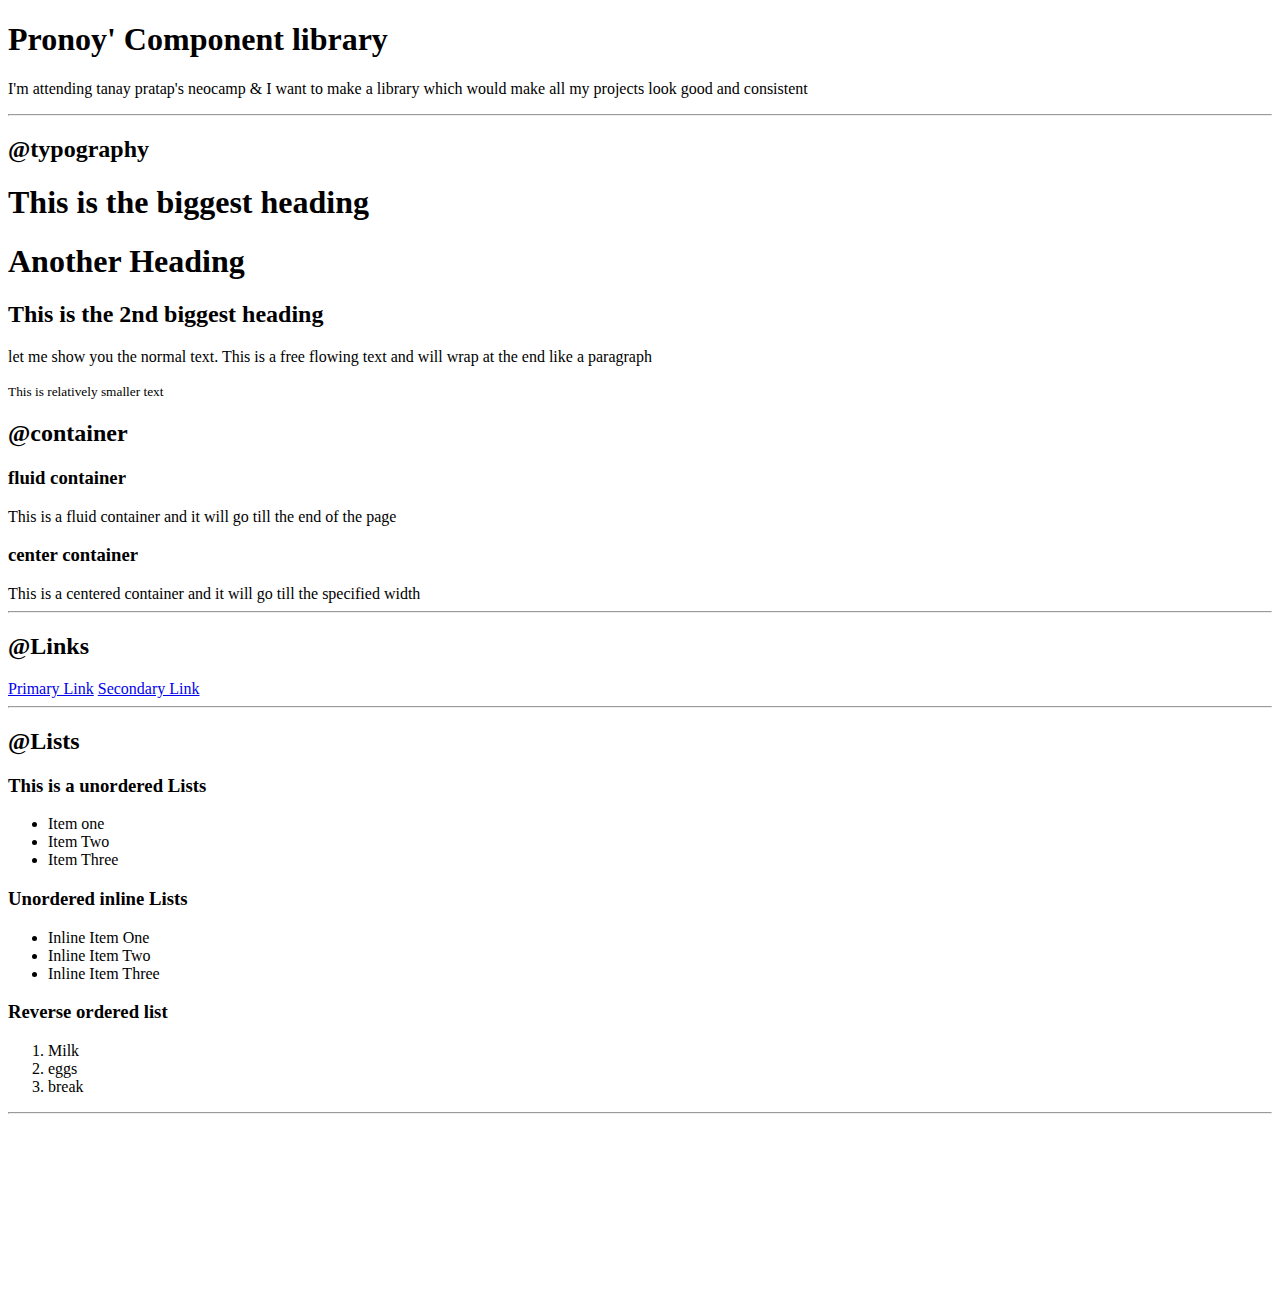
==== index.html @ f9fc20f1 "Lists" ====
<!DOCTYPE html>
<html lang="en">
<head>
    <meta charset="UTF-8">
    <meta name="viewport" content="width=device-width, initial-scale=1.0">
    <title>Component Library</title>
</head>
<body>
    <h1>Pronoy' Component library</h1>
    <p>I'm attending tanay pratap's neocamp & I want to make a library which would make all my 
        projects look good and consistent</p>

        <hr>


        <h2>@typography</h2>

        <h1>This is the biggest heading</h1> <h1> Another Heading</h1>
        <h2> This is the 2nd biggest heading </h2>
        <p> let me show you the normal text. This is a free flowing text and will wrap at the end
            like a paragraph</p>
            <small> This is relatively smaller text</small>
    
            <h2>@container</h2>

            <h3>fluid container</h3>   
            <div> This is a fluid container and it will go till the end of the page</div>

            <h3>center container</h3>   
            <div> This is a centered container and it will go till the specified width</div>
            
            <hr>
            
            <h2>@Links</h2> 
            <a href="/">Primary Link</a>
            <a href="/">Secondary Link</a>

            <hr>

            <h2>@Lists</h2>

            <h3> This is a unordered Lists</h3>
            <ul>
                <li>Item one</li>
                <li>Item Two</li>
                <li>Item Three</li>
            </ul>


            <h3>Unordered inline Lists</h3>

            <ul>
                <li>Inline Item One</li>
                <li>Inline Item Two</li>
                <li>Inline Item Three</li>
            </ul>

            <h3>Reverse ordered list</h3>

            <ol>
                <li>Milk</li>
                <li>eggs</li>
                <li>break</li>
            </ol>

<hr />

            


            
            
            
            
            
            
            
            
            
            
            
            
            
            
            <div style="height: 20vh;"></div>

</body>
</html>
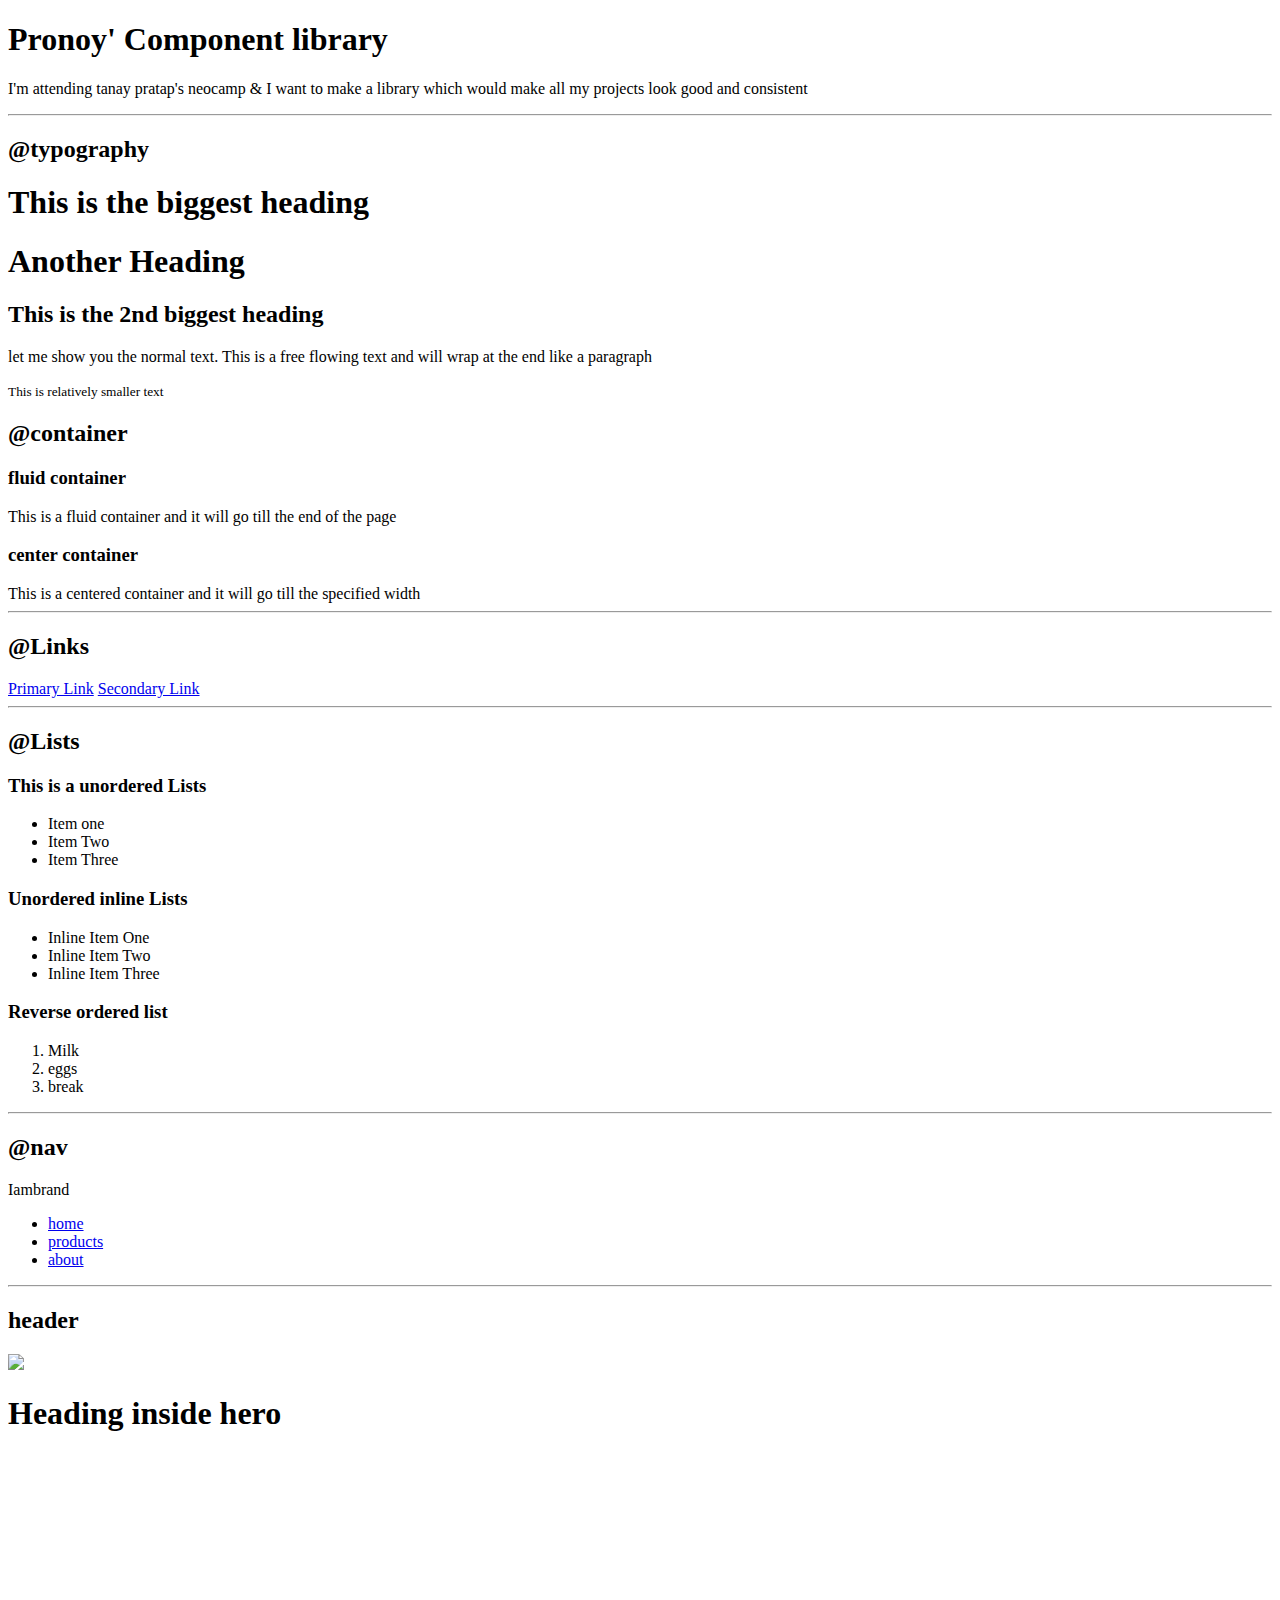
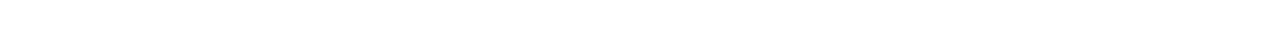
==== commit 218c927a: "wip: Image done" ====
--- a/index.html
+++ b/index.html
@@ -62,25 +62,38 @@
                 <li>eggs</li>
                 <li>break</li>
             </ol>
+            
+            
+            <hr />
 
-<hr />
+            <h2>@nav</h2>
 
-            
+            <nav>
+                <div>Iambrand</div>
+                <ul>
+                    <li>
+                        <a href="/">home</a>
+                    </li>
+                    <li>
+                        <a href="/">products</a>
+                    </li>
+                    <li>
+                        <a href="/">about</a>
+                    </li>
+                </ul>
+            </nav>
+
+            <hr>
 
 
-            
-            
-            
-            
-            
-            
-            
-            
-            
-            
-            
-            
-            
+            <h2>header</h2>
+
+            <header>
+                <img src="images/hero.svg" />
+                <h1>Heading inside hero </h1>
+            </header>
+
+
             
             <div style="height: 20vh;"></div>
 
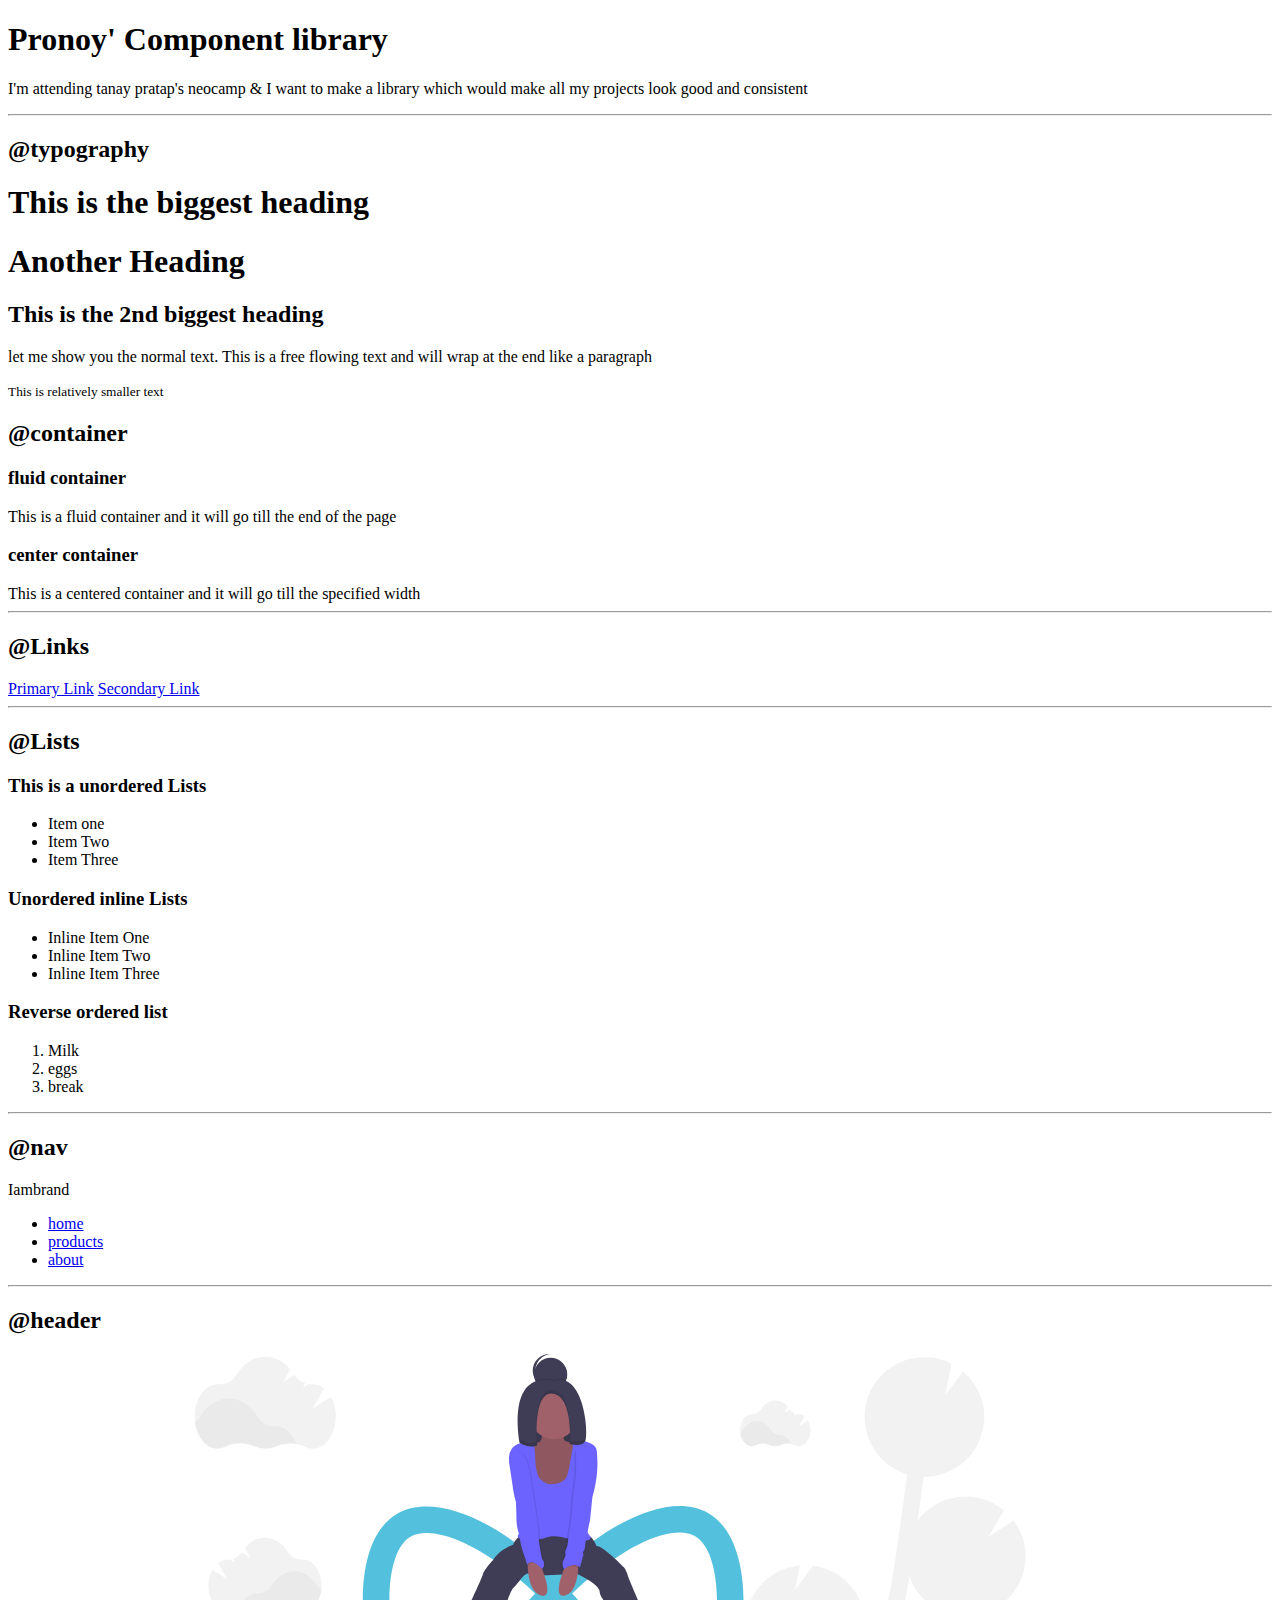
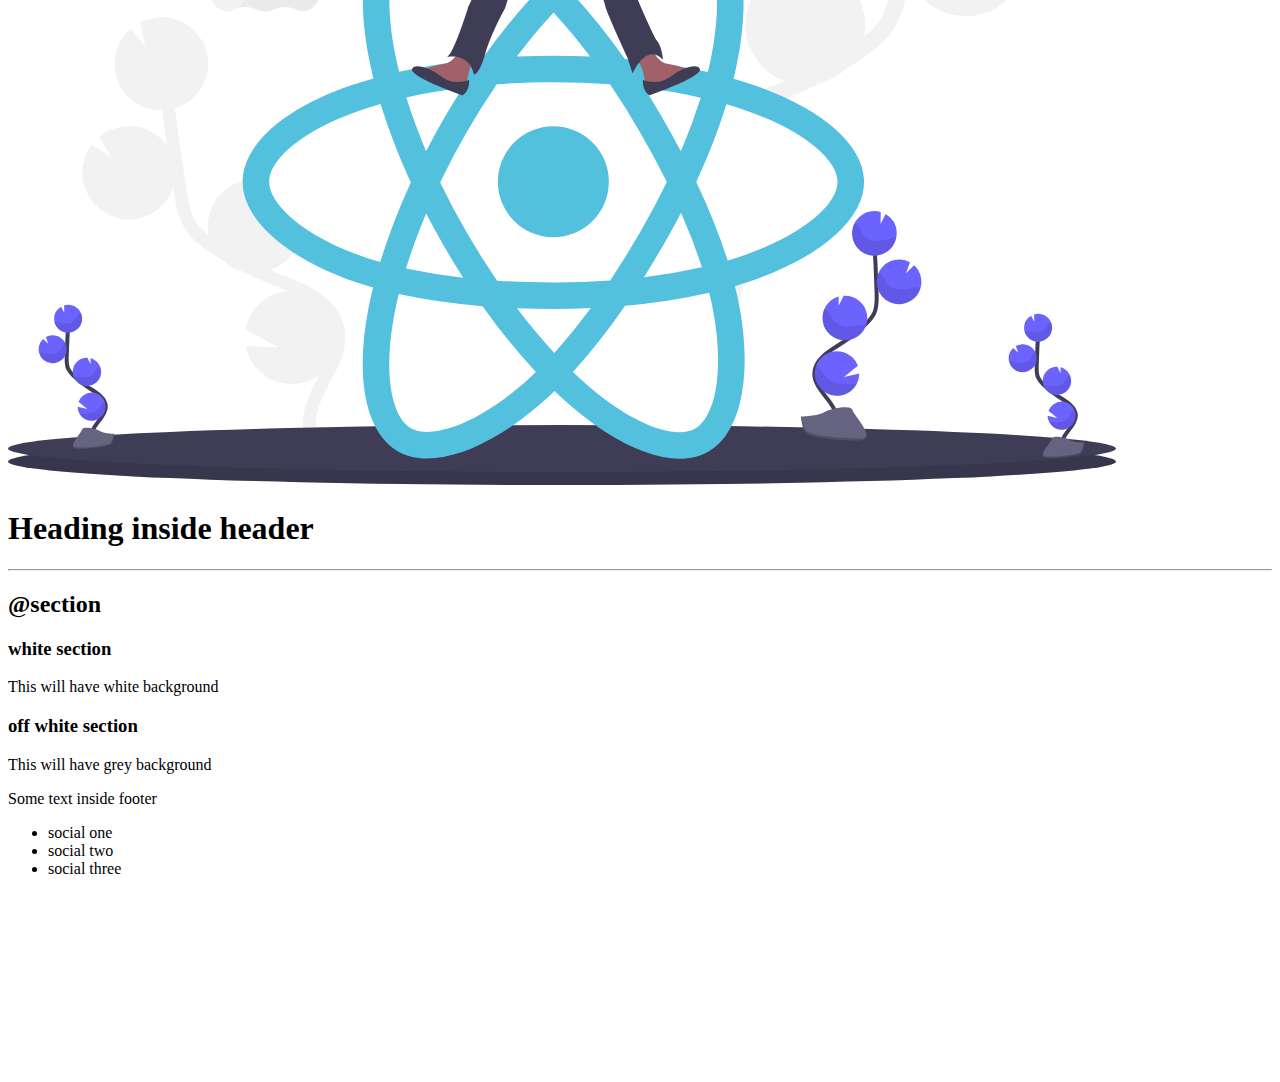
==== commit 8e8f4e52: "sections & footer" ====
--- a/index.html
+++ b/index.html
@@ -1,101 +1,129 @@
 <!DOCTYPE html>
 <html lang="en">
+
 <head>
     <meta charset="UTF-8">
     <meta name="viewport" content="width=device-width, initial-scale=1.0">
     <title>Component Library</title>
 </head>
+
 <body>
     <h1>Pronoy' Component library</h1>
-    <p>I'm attending tanay pratap's neocamp & I want to make a library which would make all my 
+    <p>I'm attending tanay pratap's neocamp & I want to make a library which would make all my
         projects look good and consistent</p>
 
-        <hr>
+    <hr>
 
 
-        <h2>@typography</h2>
+    <h2>@typography</h2>
 
-        <h1>This is the biggest heading</h1> <h1> Another Heading</h1>
-        <h2> This is the 2nd biggest heading </h2>
-        <p> let me show you the normal text. This is a free flowing text and will wrap at the end
-            like a paragraph</p>
-            <small> This is relatively smaller text</small>
-    
-            <h2>@container</h2>
+    <h1>This is the biggest heading</h1>
+    <h1> Another Heading</h1>
+    <h2> This is the 2nd biggest heading </h2>
+    <p> let me show you the normal text. This is a free flowing text and will wrap at the end
+        like a paragraph</p>
+    <small> This is relatively smaller text</small>
 
-            <h3>fluid container</h3>   
-            <div> This is a fluid container and it will go till the end of the page</div>
+    <h2>@container</h2>
 
-            <h3>center container</h3>   
-            <div> This is a centered container and it will go till the specified width</div>
-            
-            <hr>
-            
-            <h2>@Links</h2> 
-            <a href="/">Primary Link</a>
-            <a href="/">Secondary Link</a>
+    <h3>fluid container</h3>
+    <div> This is a fluid container and it will go till the end of the page</div>
 
-            <hr>
+    <h3>center container</h3>
+    <div> This is a centered container and it will go till the specified width</div>
 
-            <h2>@Lists</h2>
+    <hr>
 
-            <h3> This is a unordered Lists</h3>
-            <ul>
-                <li>Item one</li>
-                <li>Item Two</li>
-                <li>Item Three</li>
-            </ul>
+    <h2>@Links</h2>
+    <a href="/">Primary Link</a>
+    <a href="/">Secondary Link</a>
+
+    <hr>
+
+    <h2>@Lists</h2>
+
+    <h3> This is a unordered Lists</h3>
+    <ul>
+        <li>Item one</li>
+        <li>Item Two</li>
+        <li>Item Three</li>
+    </ul>
 
 
-            <h3>Unordered inline Lists</h3>
+    <h3>Unordered inline Lists</h3>
 
-            <ul>
-                <li>Inline Item One</li>
-                <li>Inline Item Two</li>
-                <li>Inline Item Three</li>
-            </ul>
+    <ul>
+        <li>Inline Item One</li>
+        <li>Inline Item Two</li>
+        <li>Inline Item Three</li>
+    </ul>
 
-            <h3>Reverse ordered list</h3>
+    <h3>Reverse ordered list</h3>
 
-            <ol>
-                <li>Milk</li>
-                <li>eggs</li>
-                <li>break</li>
-            </ol>
-            
-            
-            <hr />
-
-            <h2>@nav</h2>
-
-            <nav>
-                <div>Iambrand</div>
-                <ul>
-                    <li>
-                        <a href="/">home</a>
-                    </li>
-                    <li>
-                        <a href="/">products</a>
-                    </li>
-                    <li>
-                        <a href="/">about</a>
-                    </li>
-                </ul>
-            </nav>
-
-            <hr>
+    <ol>
+        <li>Milk</li>
+        <li>eggs</li>
+        <li>break</li>
+    </ol>
 
 
-            <h2>header</h2>
+    <hr />
 
-            <header>
-                <img src="images/hero.svg" />
-                <h1>Heading inside hero </h1>
-            </header>
+    <h2>@nav</h2>
+
+    <nav>
+        <div>Iambrand</div>
+        <ul>
+            <li>
+                <a href="/">home</a>
+            </li>
+            <li>
+                <a href="/">products</a>
+            </li>
+            <li>
+                <a href="/">about</a>
+            </li>
+        </ul>
+    </nav>
+
+    <hr>
 
 
-            
-            <div style="height: 20vh;"></div>
+    <h2>@header</h2>
+
+    <header>
+        <img src="Images/hero.svg" />
+        <h1>Heading inside header </h1>
+    </header>
+
+    <hr>
+
+    <h2>@section</h2>
+    <section>
+        <h3>white section</h3>
+        <p>This will have white background</p>
+    </section>
+
+    <section>
+        <h3>off white section</h3>
+        <p>This will have grey background</p>
+    </section>
+
+    <footer>
+        <div>Some text inside footer</div>
+        <ul>
+            <li>social one</li>
+            <li>social two</li>
+            <li>social three</li>
+        </ul>
+    </footer>
+
+
+
+
+
+    <div style="height: 20vh;"></div>
 
 </body>
+
 </html>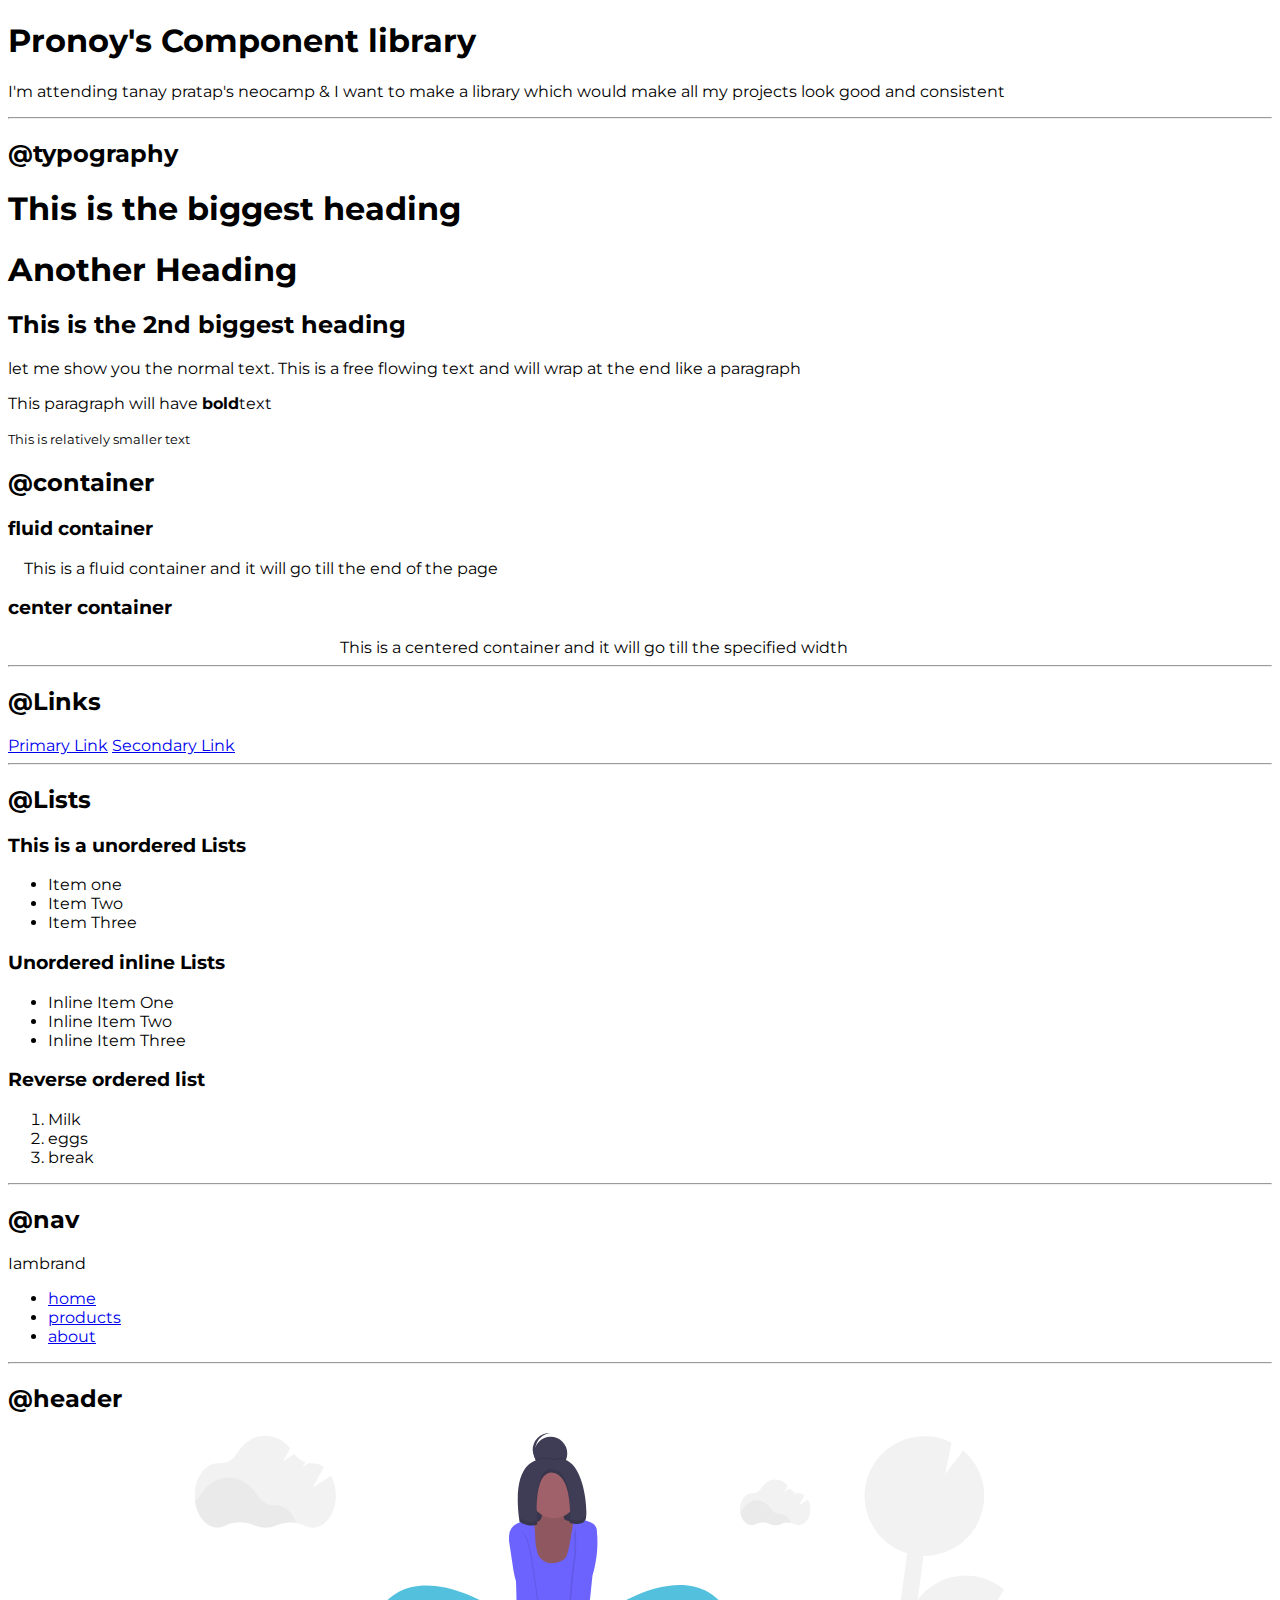
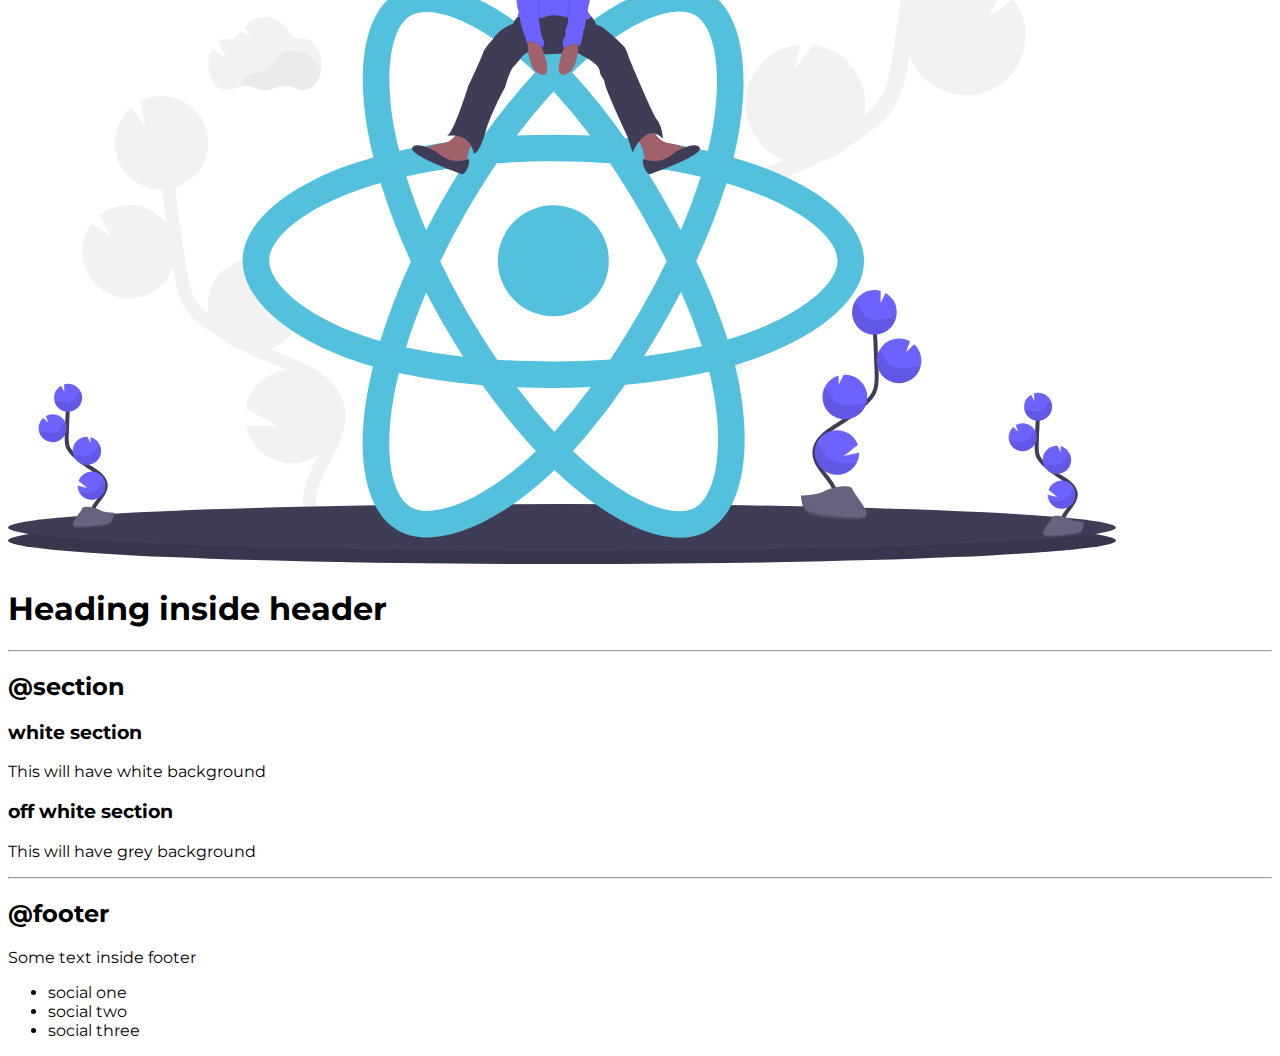
==== commit 0ab0d49a: "container" ====
--- a/index.html
+++ b/index.html
@@ -5,14 +5,15 @@
     <meta charset="UTF-8">
     <meta name="viewport" content="width=device-width, initial-scale=1.0">
     <title>Component Library</title>
+    <link href="style.css" rel="stylesheet" />
 </head>
 
 <body>
-    <h1>Pronoy' Component library</h1>
+    <h1>Pronoy's Component library</h1>
     <p>I'm attending tanay pratap's neocamp & I want to make a library which would make all my
         projects look good and consistent</p>
 
-    <hr>
+    <hr> 
 
 
     <h2>@typography</h2>
@@ -22,15 +23,17 @@
     <h2> This is the 2nd biggest heading </h2>
     <p> let me show you the normal text. This is a free flowing text and will wrap at the end
         like a paragraph</p>
+        <p>This paragraph will have <strong>bold</strong>text</p>
     <small> This is relatively smaller text</small>
 
     <h2>@container</h2>
 
     <h3>fluid container</h3>
-    <div> This is a fluid container and it will go till the end of the page</div>
+    <div class="container"> This is a fluid container and it will go till the end of the page</div>
 
     <h3>center container</h3>
-    <div> This is a centered container and it will go till the specified width</div>
+    <div class="container
+    container-center"> This is a centered container and it will go till the specified width</div>
 
     <hr>
 
@@ -108,6 +111,9 @@
         <h3>off white section</h3>
         <p>This will have grey background</p>
     </section>
+    <hr>
+
+    <h2>@footer</h2>
 
     <footer>
         <div>Some text inside footer</div>
@@ -122,7 +128,8 @@
 
 
 
-    <div style="height: 20vh;"></div>
+    <!-- <div style="height: 20vh;"></div> -->
+    
 
 </body>
 
--- a/style.css
+++ b/style.css
@@ -0,0 +1,15 @@
+@import url('https://fonts.googleapis.com/css2?family=Montserrat:wght@700&display=swap');
+body{
+    font-family: 'Montserrat', sans-serif;
+}
+
+
+.container {
+    padding-left: 1rem;
+    padding-right: 1rem;
+}
+
+.container-center{
+    max-width: 600px;
+    margin: auto;
+}
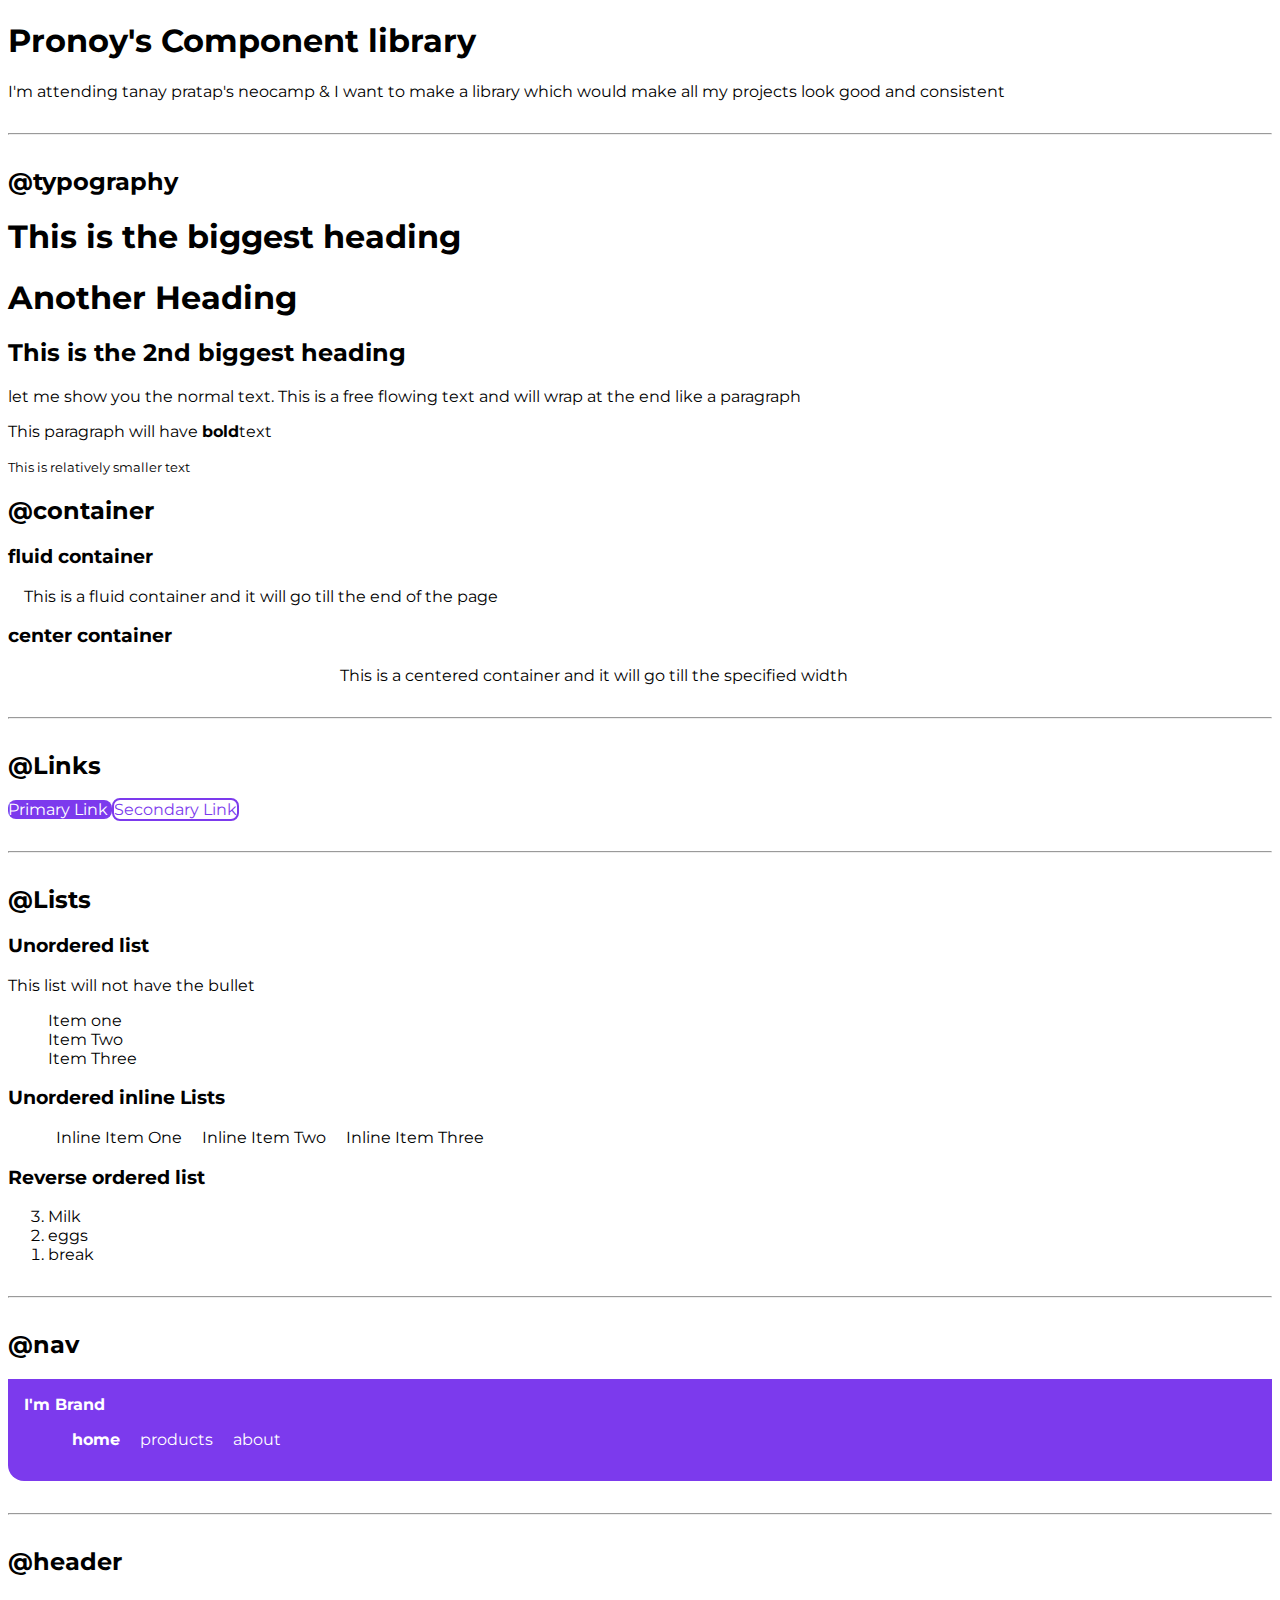
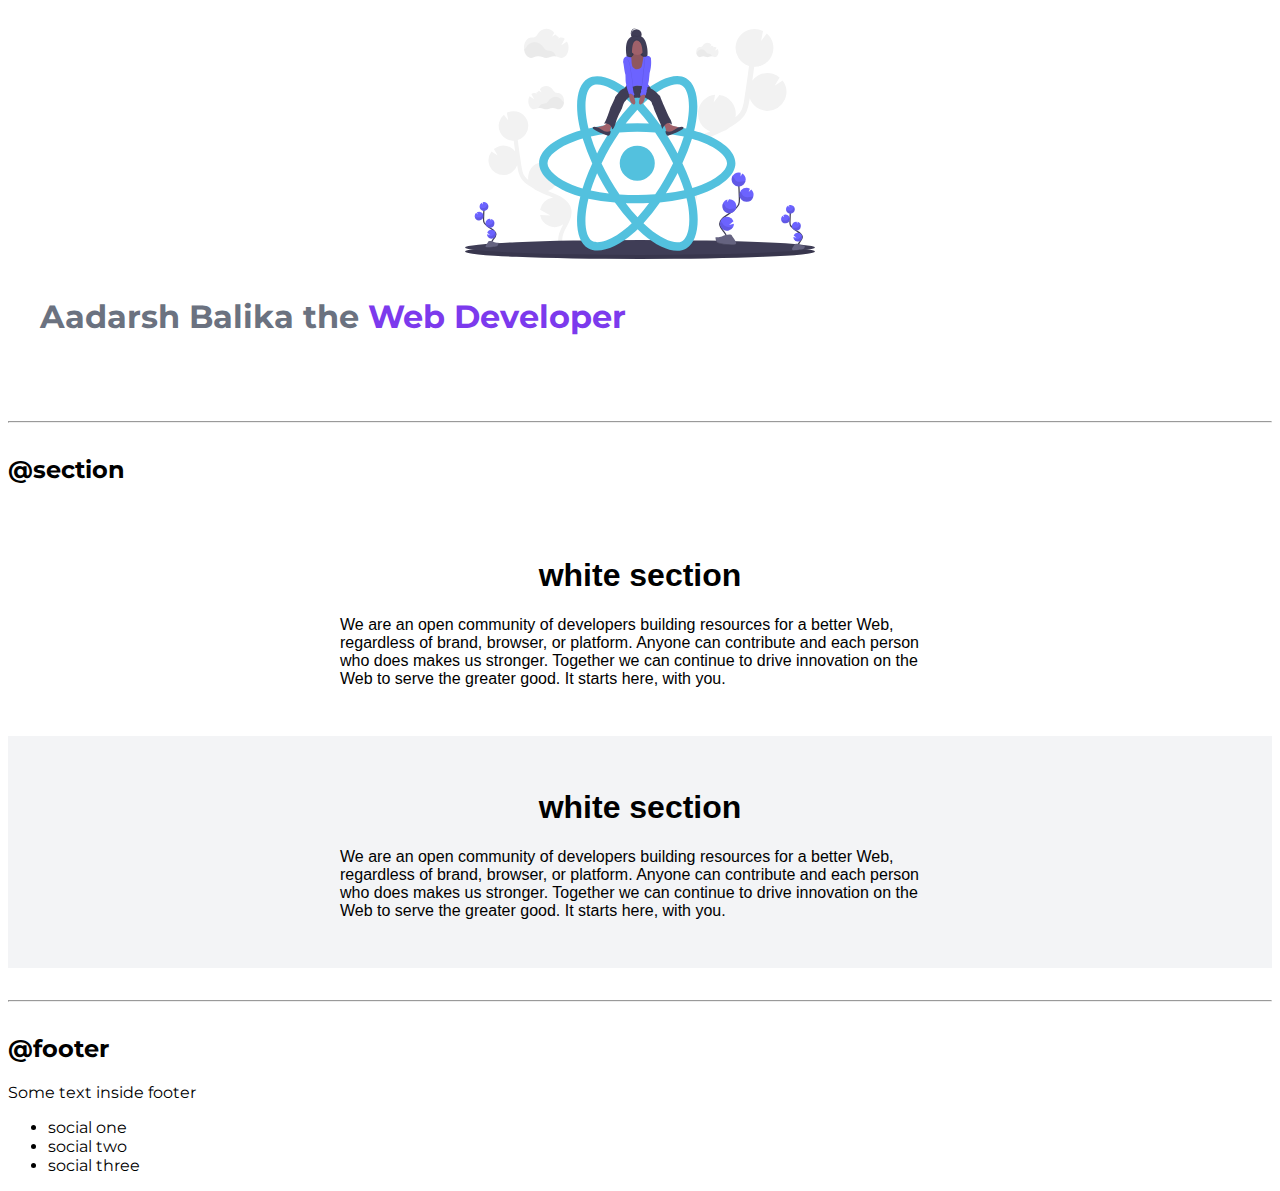
==== commit 95c1c84f: "section" ====
--- a/index.html
+++ b/index.html
@@ -5,15 +5,24 @@
     <meta charset="UTF-8">
     <meta name="viewport" content="width=device-width, initial-scale=1.0">
     <title>Component Library</title>
+    <!-- 3rd way of doing CSS-->
     <link href="style.css" rel="stylesheet" />
+    <!-- 1st way of doing CSS: Style tag
+        <style>
+        body {
+            color: red;
+        }
+    </style> -->
 </head>
 
 <body>
     <h1>Pronoy's Component library</h1>
+    <!-- 2nd way of doing CSS style="color: red"-->
+
     <p>I'm attending tanay pratap's neocamp & I want to make a library which would make all my
         projects look good and consistent</p>
 
-    <hr> 
+    <hr>
 
 
     <h2>@typography</h2>
@@ -23,7 +32,7 @@
     <h2> This is the 2nd biggest heading </h2>
     <p> let me show you the normal text. This is a free flowing text and will wrap at the end
         like a paragraph</p>
-        <p>This paragraph will have <strong>bold</strong>text</p>
+    <p>This paragraph will have <strong>bold</strong>text</p>
     <small> This is relatively smaller text</small>
 
     <h2>@container</h2>
@@ -32,21 +41,34 @@
     <div class="container"> This is a fluid container and it will go till the end of the page</div>
 
     <h3>center container</h3>
-    <div class="container
-    container-center"> This is a centered container and it will go till the specified width</div>
+    <div class="container container-center"> This is a centered container and it will go till the specified width</div>
 
     <hr>
 
     <h2>@Links</h2>
-    <a href="/">Primary Link</a>
-    <a href="/">Secondary Link</a>
+
+    <a class="link link-primary" href="/"> Primary Link
+    </a>
+    <a class="link link-secondary" href="/"> Secondary
+        Link </a>
+    <!--
+            Ths also works :) 
+            <a class="link link-primary" style="border:#7C3AED; border-width:2px; border-style:solid;" href="/"> Primary Link
+            </a>  
+            <a class="link link-secondary" style="border:#7C3AED; border-width:2px; border-style:solid;" href="/"> Secondary
+            Link </a>
+        -->
 
     <hr>
 
     <h2>@Lists</h2>
 
-    <h3> This is a unordered Lists</h3>
-    <ul>
+    <h3>Unordered list</h3>
+
+    <p> This list will not have the bullet</p>
+
+
+    <ul class="list-non-bullet">
         <li>Item one</li>
         <li>Item Two</li>
         <li>Item Three</li>
@@ -55,15 +77,15 @@
 
     <h3>Unordered inline Lists</h3>
 
-    <ul>
-        <li>Inline Item One</li>
-        <li>Inline Item Two</li>
-        <li>Inline Item Three</li>
+    <ul class="list-non-bullet">
+        <li class="list-item-inline">Inline Item One</li>
+        <li class="list-item-inline">Inline Item Two</li>
+        <li class="list-item-inline">Inline Item Three</li>
     </ul>
 
     <h3>Reverse ordered list</h3>
 
-    <ol>
+    <ol reversed>
         <li>Milk</li>
         <li>eggs</li>
         <li>break</li>
@@ -74,17 +96,17 @@
 
     <h2>@nav</h2>
 
-    <nav>
-        <div>Iambrand</div>
-        <ul>
-            <li>
-                <a href="/">home</a>
+    <nav class="navigation">
+        <div class="nav-brand">I'm Brand</div>
+        <ul class="list-non-bullet">
+            <li class="list-item-inline">
+                <a class="link link-active" href="/">home</a>
             </li>
-            <li>
-                <a href="/">products</a>
+            <li class="list-item-inline">
+                <a class="link" href="/">products</a>
             </li>
-            <li>
-                <a href="/">about</a>
+            <li class="list-item-inline">
+                <a class="link" href="/">about</a>
             </li>
         </ul>
     </nav>
@@ -94,22 +116,28 @@
 
     <h2>@header</h2>
 
-    <header>
-        <img src="Images/hero.svg" />
-        <h1>Heading inside header </h1>
+    <header class="hero">
+        <img class="hero-img" src="Images/hero.svg" />
+        <h1 class="hero-heading">Aadarsh Balika the <span class="heading-inverted">Web Developer</span> </h1>
+        <!--For Highlighting texts-->
     </header>
-
+    <!--OR you can go with "<h1 class="hero-heading">Aadarsh Balika the <span style="color: var(--primary-color);">Web Developer</span> </h1>"-->
     <hr>
 
     <h2>@section</h2>
-    <section>
-        <h3>white section</h3>
-        <p>This will have white background</p>
+    <section class="section">
+        <div class="container container-center">
+            <h1>white section</h1>
+        <p>We are an open community of developers building resources for a better Web, regardless of brand, browser, or platform. Anyone can contribute and each person who does makes us stronger. Together we can continue to drive innovation on the Web to serve the greater good. It starts here, with you.</p>
+                
+    </div>
     </section>
 
-    <section>
-        <h3>off white section</h3>
-        <p>This will have grey background</p>
+    <section class="section ow">
+        <div class="container container-center">
+            <h1>white section</h1>
+        <p>We are an open community of developers building resources for a better Web, regardless of brand, browser, or platform. Anyone can contribute and each person who does makes us stronger. Together we can continue to drive innovation on the Web to serve the greater good. It starts here, with you.</p>
+        </div>
     </section>
     <hr>
 
@@ -129,7 +157,7 @@
 
 
     <!-- <div style="height: 20vh;"></div> -->
-    
+
 
 </body>
 
--- a/style.css
+++ b/style.css
@@ -1,15 +1,131 @@
 @import url('https://fonts.googleapis.com/css2?family=Montserrat:wght@700&display=swap');
-body{
-    font-family: 'Montserrat', sans-serif;
+
+:root {
+    --primary-color: #7C3AED;
+    --dark-gray: #6b7280;
+    --off-white: #F3F4F6;
 }
 
+/**Define all your colors in the color pallet then use it whenever you want**/
+
+body {
+    font-family: 'Montserrat',
+        sans-serif;
+}
+
+hr {
+    margin: 2rem 0rem;
+    /**top is 2, right & left is 0**/
+}
+
+/** Padding goes like top->right->bottom->left
+If ou give only top & right, top one will be applied to bottom and right one will be applied to left**/
 
 .container {
-    padding-left: 1rem;
-    padding-right: 1rem;
+    padding: 0rem 1rem;
 }
 
-.container-center{
+.container-center {
     max-width: 600px;
     margin: auto;
 }
+
+/* Links */
+
+.link {
+    text-decoration: none;
+    padding: 0.5rem, 1rem;
+
+}
+
+.link-primary {
+    background-color: var(--primary-color);
+    border-radius: 0.5rem;
+    /**Put space btween "0" and ".5" ie. "0 .5 and see what happens"**/
+    color: white
+}
+
+.link-secondary {
+    color: var(--primary-color);
+    border-radius: 0.5rem;
+    border: 2px solid var(--primary-color)
+}
+
+/** look into BEM naming convention for CSS **/
+
+/** Lists **/
+
+.list-non-bullet {
+    list-style: none;
+}
+
+.list-item-inline {
+    display: inline;
+    padding: 0rem 0.5rem;
+}
+
+/** Navigation **/
+
+.navigation {
+    background-color: var(--primary-color);
+    color: white;
+    padding: 1rem;
+    border-bottom-left-radius: 1rem;
+}
+
+.navigation .nav-brand {
+    font-weight: bold;
+}
+
+.navigation .nav-pills {
+    text-align: right;
+}
+
+.navigation .link {
+    color: white;
+}
+
+/*Inside Navigation there's a link class whose text I wanna change*/
+
+.navigation .link-active {
+    font-weight: bold;
+}
+
+/** Header **/
+
+.hero {
+    padding: 2rem;
+}
+
+.hero .hero-img {
+    max-width: 350px;
+    display: block;
+    margin: auto;
+}
+
+.hero .hero-heading {
+    padding-top: 1rem;
+    color: var(--dark-gray);
+}
+
+.hero .hero-heading .heading-inverted {
+    color: var(--primary-color);
+}
+
+/** For Highlighting Texts **/
+
+/** Section **/
+
+.section {
+    padding: 2rem;
+    font-family: sans-serif;
+}
+
+.section h1 {
+    text-align: center;
+}
+
+.ow {
+    background-color: var(--off-white);
+
+}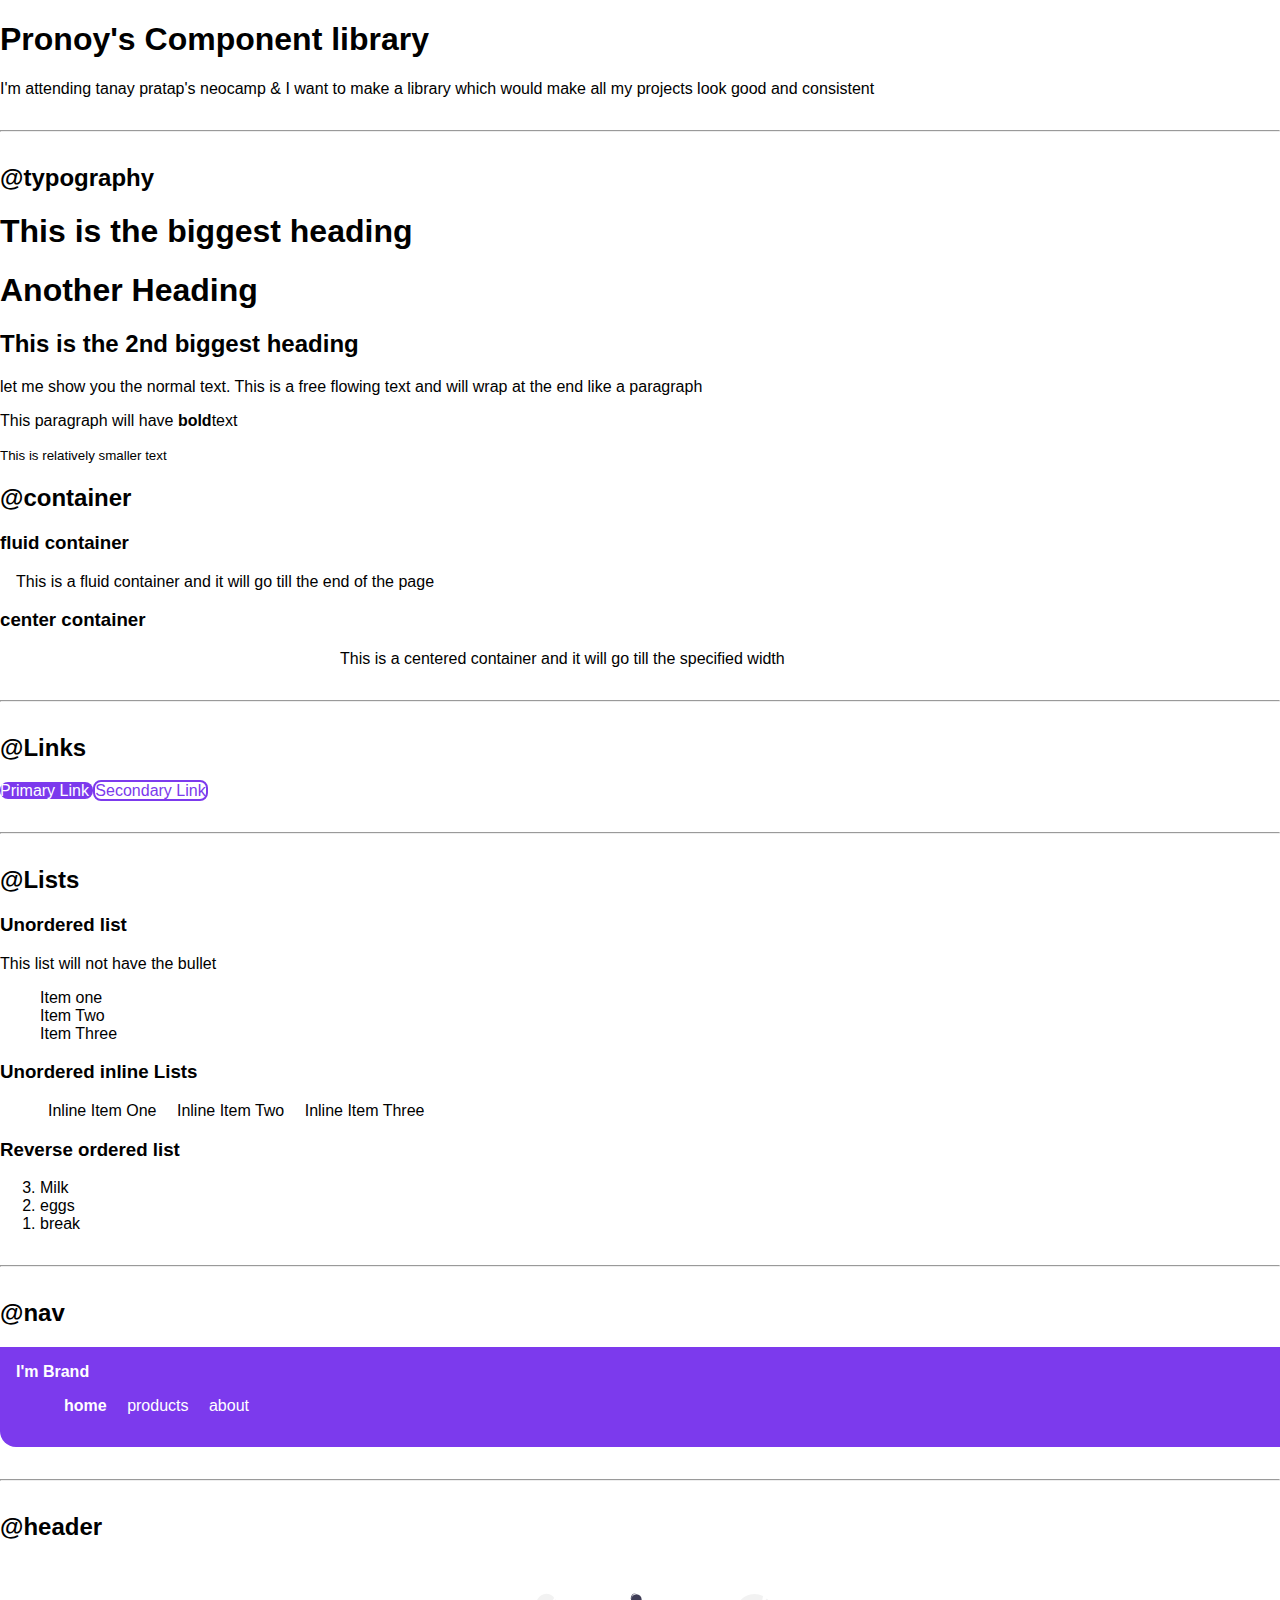
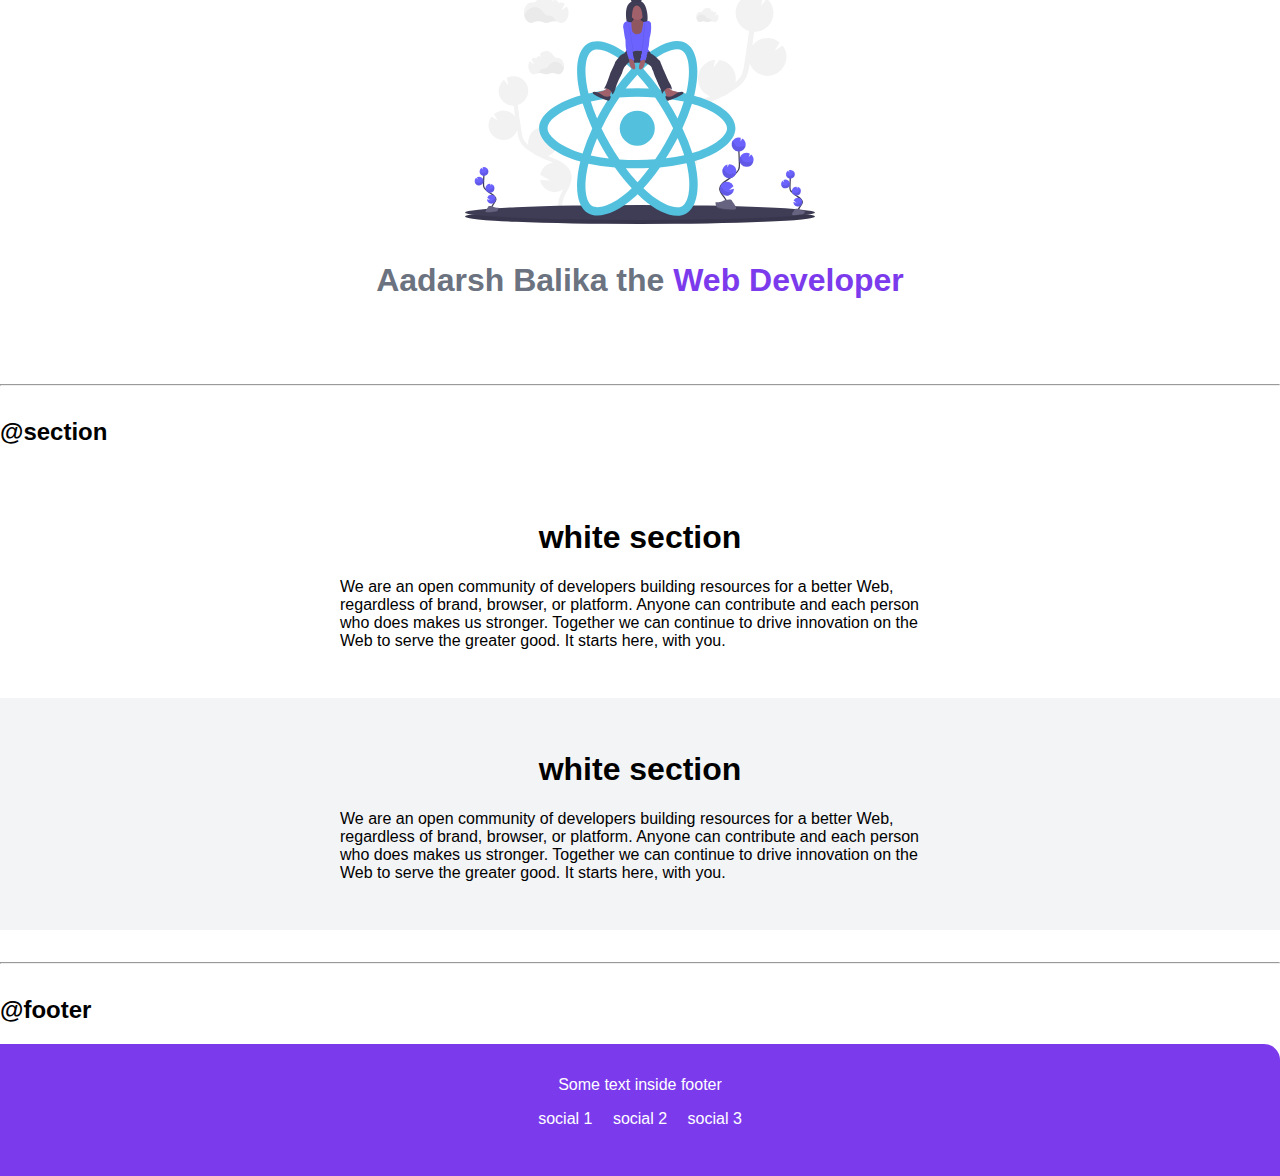
==== commit 9ca15a8e: "footer" ====
--- a/index.html
+++ b/index.html
@@ -15,7 +15,7 @@
     </style> -->
 </head>
 
-<body>
+<body style="font-family: sans-serif;">
     <h1>Pronoy's Component library</h1>
     <!-- 2nd way of doing CSS style="color: red"-->
 
@@ -96,11 +96,11 @@
 
     <h2>@nav</h2>
 
-    <nav class="navigation">
+    <nav style="font-family: sans-serif;" class="navigation">
         <div class="nav-brand">I'm Brand</div>
         <ul class="list-non-bullet">
             <li class="list-item-inline">
-                <a class="link link-active" href="/">home</a>
+                <a class="link link-active " href="/">home</a>
             </li>
             <li class="list-item-inline">
                 <a class="link" href="/">products</a>
@@ -128,27 +128,37 @@
     <section class="section">
         <div class="container container-center">
             <h1>white section</h1>
-        <p>We are an open community of developers building resources for a better Web, regardless of brand, browser, or platform. Anyone can contribute and each person who does makes us stronger. Together we can continue to drive innovation on the Web to serve the greater good. It starts here, with you.</p>
-                
-    </div>
+            <p>We are an open community of developers building resources for a better Web, regardless of brand, browser,
+                or platform. Anyone can contribute and each person who does makes us stronger. Together we can continue
+                to drive innovation on the Web to serve the greater good. It starts here, with you.</p>
+
+        </div>
     </section>
 
     <section class="section ow">
         <div class="container container-center">
             <h1>white section</h1>
-        <p>We are an open community of developers building resources for a better Web, regardless of brand, browser, or platform. Anyone can contribute and each person who does makes us stronger. Together we can continue to drive innovation on the Web to serve the greater good. It starts here, with you.</p>
+            <p>We are an open community of developers building resources for a better Web, regardless of brand, browser,
+                or platform. Anyone can contribute and each person who does makes us stronger. Together we can continue
+                to drive innovation on the Web to serve the greater good. It starts here, with you.</p>
         </div>
     </section>
     <hr>
 
     <h2>@footer</h2>
 
-    <footer>
-        <div>Some text inside footer</div>
-        <ul>
-            <li>social one</li>
-            <li>social two</li>
-            <li>social three</li>
+    <footer class="footer">
+        <div class="footer-header">Some text inside footer</div>
+        <ul class="social-links list-non-bullet">
+            <li class="list-item-inline">
+                <a class="link" href="/"> social 1 </a>
+            </li>
+            <li class="list-item-inline">
+                <a class="link" href="/"> social 2 </a>
+            </li>
+            <li class="list-item-inline">
+                <a class="link" href="/"> social 3 </a>
+            </li>
         </ul>
     </footer>
 
--- a/style.css
+++ b/style.css
@@ -11,6 +11,7 @@
 body {
     font-family: 'Montserrat',
         sans-serif;
+        margin: 0px;
 }
 
 hr {
@@ -104,6 +105,7 @@
 }
 
 .hero .hero-heading {
+    text-align: center;
     padding-top: 1rem;
     color: var(--dark-gray);
 }
@@ -128,4 +130,22 @@
 .ow {
     background-color: var(--off-white);
 
-}+}
+
+/** Footer **/
+
+.footer {
+    background-color: var(--primary-color);
+    padding: 2rem;
+    text-align: center;
+    color: white;
+    border-top-right-radius: 1rem;
+}
+
+.footer .link {
+    color: white;
+}
+
+.footer ul {
+    padding-inline-start: 0px;
+}
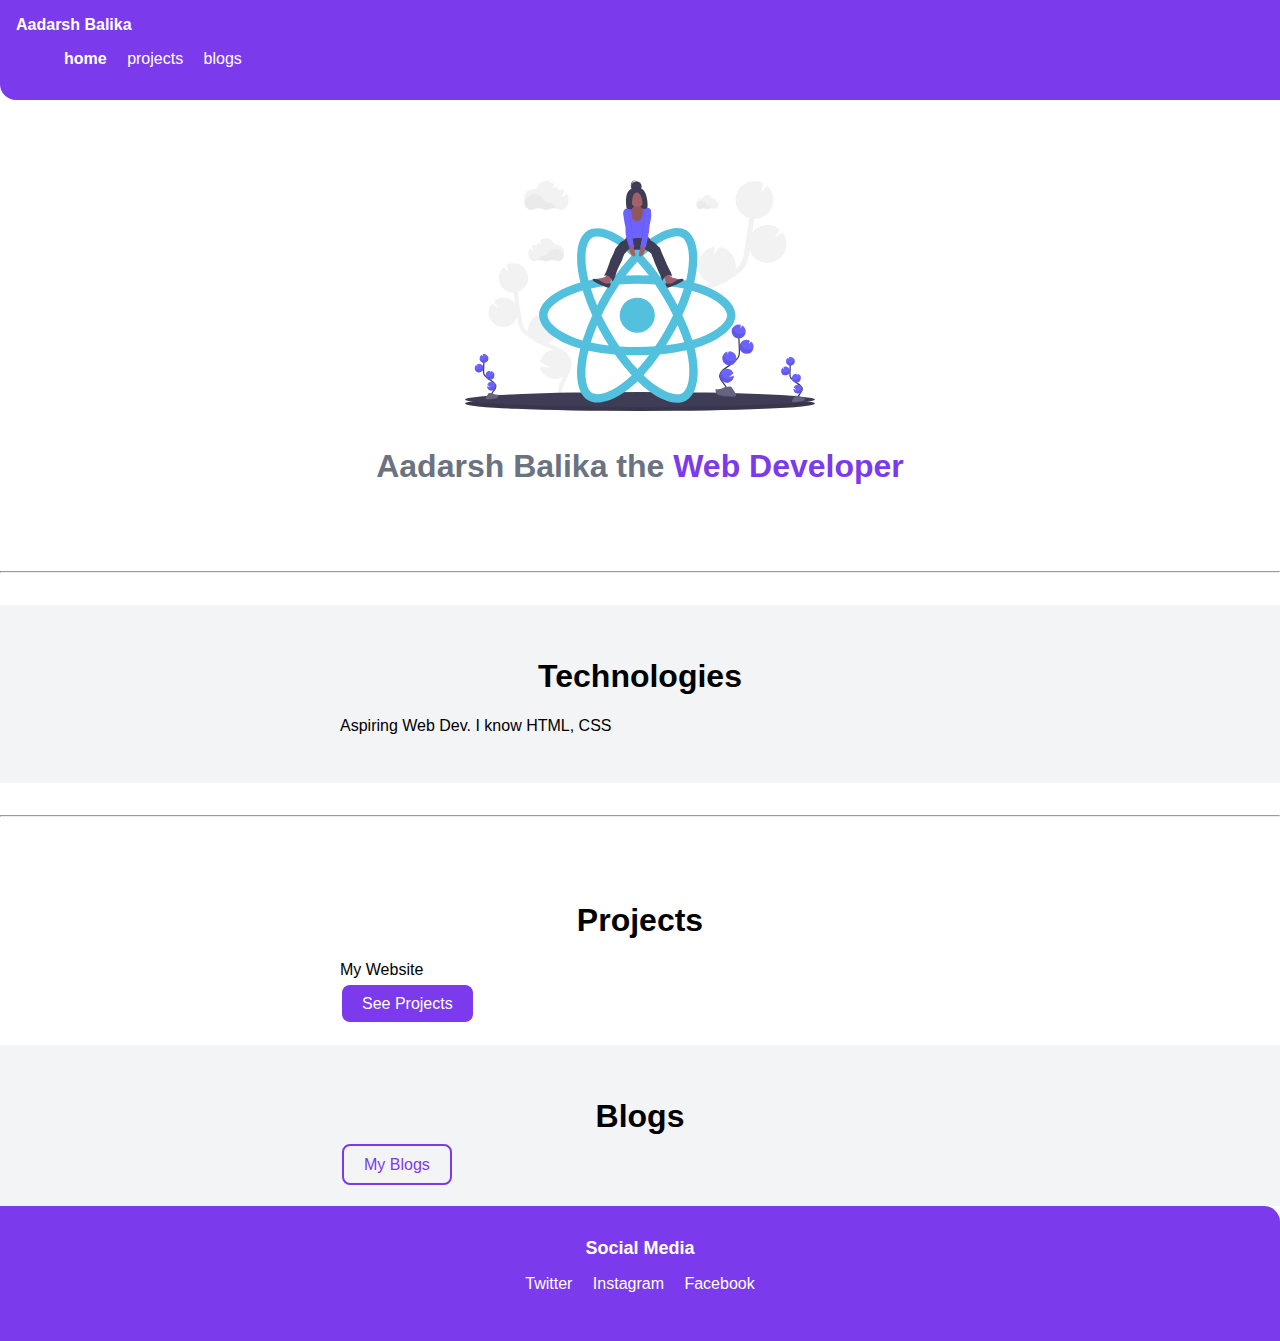
==== commit 9ab405f5: "Ready to launch🚀🚀" ====
--- a/index.html
+++ b/index.html
@@ -1,120 +1,27 @@
 <!DOCTYPE html>
 <html lang="en">
-
 <head>
     <meta charset="UTF-8">
+    <meta http-equiv="X-UA-Compatible" content="IE=edge">
     <meta name="viewport" content="width=device-width, initial-scale=1.0">
-    <title>Component Library</title>
-    <!-- 3rd way of doing CSS-->
+    <title>Home | Aadarsh Balika </title>
     <link href="style.css" rel="stylesheet" />
-    <!-- 1st way of doing CSS: Style tag
-        <style>
-        body {
-            color: red;
-        }
-    </style> -->
 </head>
-
 <body style="font-family: sans-serif;">
-    <h1>Pronoy's Component library</h1>
-    <!-- 2nd way of doing CSS style="color: red"-->
-
-    <p>I'm attending tanay pratap's neocamp & I want to make a library which would make all my
-        projects look good and consistent</p>
-
-    <hr>
-
-
-    <h2>@typography</h2>
-
-    <h1>This is the biggest heading</h1>
-    <h1> Another Heading</h1>
-    <h2> This is the 2nd biggest heading </h2>
-    <p> let me show you the normal text. This is a free flowing text and will wrap at the end
-        like a paragraph</p>
-    <p>This paragraph will have <strong>bold</strong>text</p>
-    <small> This is relatively smaller text</small>
-
-    <h2>@container</h2>
-
-    <h3>fluid container</h3>
-    <div class="container"> This is a fluid container and it will go till the end of the page</div>
-
-    <h3>center container</h3>
-    <div class="container container-center"> This is a centered container and it will go till the specified width</div>
-
-    <hr>
-
-    <h2>@Links</h2>
-
-    <a class="link link-primary" href="/"> Primary Link
-    </a>
-    <a class="link link-secondary" href="/"> Secondary
-        Link </a>
-    <!--
-            Ths also works :) 
-            <a class="link link-primary" style="border:#7C3AED; border-width:2px; border-style:solid;" href="/"> Primary Link
-            </a>  
-            <a class="link link-secondary" style="border:#7C3AED; border-width:2px; border-style:solid;" href="/"> Secondary
-            Link </a>
-        -->
-
-    <hr>
-
-    <h2>@Lists</h2>
-
-    <h3>Unordered list</h3>
-
-    <p> This list will not have the bullet</p>
-
-
-    <ul class="list-non-bullet">
-        <li>Item one</li>
-        <li>Item Two</li>
-        <li>Item Three</li>
-    </ul>
-
-
-    <h3>Unordered inline Lists</h3>
-
-    <ul class="list-non-bullet">
-        <li class="list-item-inline">Inline Item One</li>
-        <li class="list-item-inline">Inline Item Two</li>
-        <li class="list-item-inline">Inline Item Three</li>
-    </ul>
-
-    <h3>Reverse ordered list</h3>
-
-    <ol reversed>
-        <li>Milk</li>
-        <li>eggs</li>
-        <li>break</li>
-    </ol>
-
-
-    <hr />
-
-    <h2>@nav</h2>
-
     <nav style="font-family: sans-serif;" class="navigation">
-        <div class="nav-brand">I'm Brand</div>
+        <div class="nav-brand">Aadarsh Balika</div>
         <ul class="list-non-bullet">
             <li class="list-item-inline">
                 <a class="link link-active " href="/">home</a>
             </li>
             <li class="list-item-inline">
-                <a class="link" href="/">products</a>
+                <a class="link" href="/projects.html">projects</a>
             </li>
             <li class="list-item-inline">
-                <a class="link" href="/">about</a>
+                <a class="link" href="/blogs.html">blogs</a>
             </li>
         </ul>
     </nav>
-
-    <hr>
-
-
-    <h2>@header</h2>
 
     <header class="hero">
         <img class="hero-img" src="Images/hero.svg" />
@@ -124,51 +31,48 @@
     <!--OR you can go with "<h1 class="hero-heading">Aadarsh Balika the <span style="color: var(--primary-color);">Web Developer</span> </h1>"-->
     <hr>
 
-    <h2>@section</h2>
+    <section class="section ow">
+        <div class="container container-center">
+            <h1>Technologies</h1>
+            <p> Aspiring Web Dev. I know HTML, CSS </p>
+
+            </div>
+    </section>
+    <hr>
+    
     <section class="section">
         <div class="container container-center">
-            <h1>white section</h1>
-            <p>We are an open community of developers building resources for a better Web, regardless of brand, browser,
-                or platform. Anyone can contribute and each person who does makes us stronger. Together we can continue
-                to drive innovation on the Web to serve the greater good. It starts here, with you.</p>
+            <h1>Projects</h1>
+            <p> My Website </p>
+            <a class="link link-primary" href="/"> See Projects
+            </a>
 
         </div>
     </section>
-
+    
     <section class="section ow">
         <div class="container container-center">
-            <h1>white section</h1>
-            <p>We are an open community of developers building resources for a better Web, regardless of brand, browser,
-                or platform. Anyone can contribute and each person who does makes us stronger. Together we can continue
-                to drive innovation on the Web to serve the greater good. It starts here, with you.</p>
-        </div>
+            <h1>Blogs</h1>
+            <a class="link link-secondary" href="/"> My Blogs </a>
+
+            </div>
     </section>
-    <hr>
-
-    <h2>@footer</h2>
-
+    
     <footer class="footer">
-        <div class="footer-header">Some text inside footer</div>
+        <div class="footer-header"> Social Media </div>
         <ul class="social-links list-non-bullet">
             <li class="list-item-inline">
-                <a class="link" href="/"> social 1 </a>
+                <a class="link" href="https://twitter.com/pronoyb07"> Twitter </a>
             </li>
             <li class="list-item-inline">
-                <a class="link" href="/"> social 2 </a>
+                <a class="link" href="/"> Instagram </a>
             </li>
             <li class="list-item-inline">
-                <a class="link" href="/"> social 3 </a>
+                <a class="link" href="/"> Facebook </a>
             </li>
         </ul>
     </footer>
 
 
-
-
-
-    <!-- <div style="height: 20vh;"></div> -->
-
-
 </body>
-
 </html>--- a/style.css
+++ b/style.css
@@ -17,6 +17,11 @@
 hr {
     margin: 2rem 0rem;
     /**top is 2, right & left is 0**/
+}
+
+/** Spaces **/
+.margin-md {
+    margin: 10rem;
 }
 
 /** Padding goes like top->right->bottom->left
@@ -40,16 +45,22 @@
 }
 
 .link-primary {
+    padding: 10px 20px;
+    margin: 4px 2px;
     background-color: var(--primary-color);
     border-radius: 0.5rem;
-    /**Put space btween "0" and ".5" ie. "0 .5 and see what happens"**/
+    /**Put space between "0" and ".5" ie. "0 .5 and see what happens"**/
     color: white
+    
 }
 
 .link-secondary {
+    padding: 10px 20px;
+    margin: 4px 2px;
     color: var(--primary-color);
     border-radius: 0.5rem;
     border: 2px solid var(--primary-color)
+    
 }
 
 /** look into BEM naming convention for CSS **/
@@ -96,6 +107,7 @@
 
 .hero {
     padding: 2rem;
+    padding-top: 5rem;
 }
 
 .hero .hero-img {
@@ -146,6 +158,11 @@
     color: white;
 }
 
+.footer .footer-header {
+    font-weight: bold;
+    font-size: large;
+}
+
 .footer ul {
     padding-inline-start: 0px;
 }
